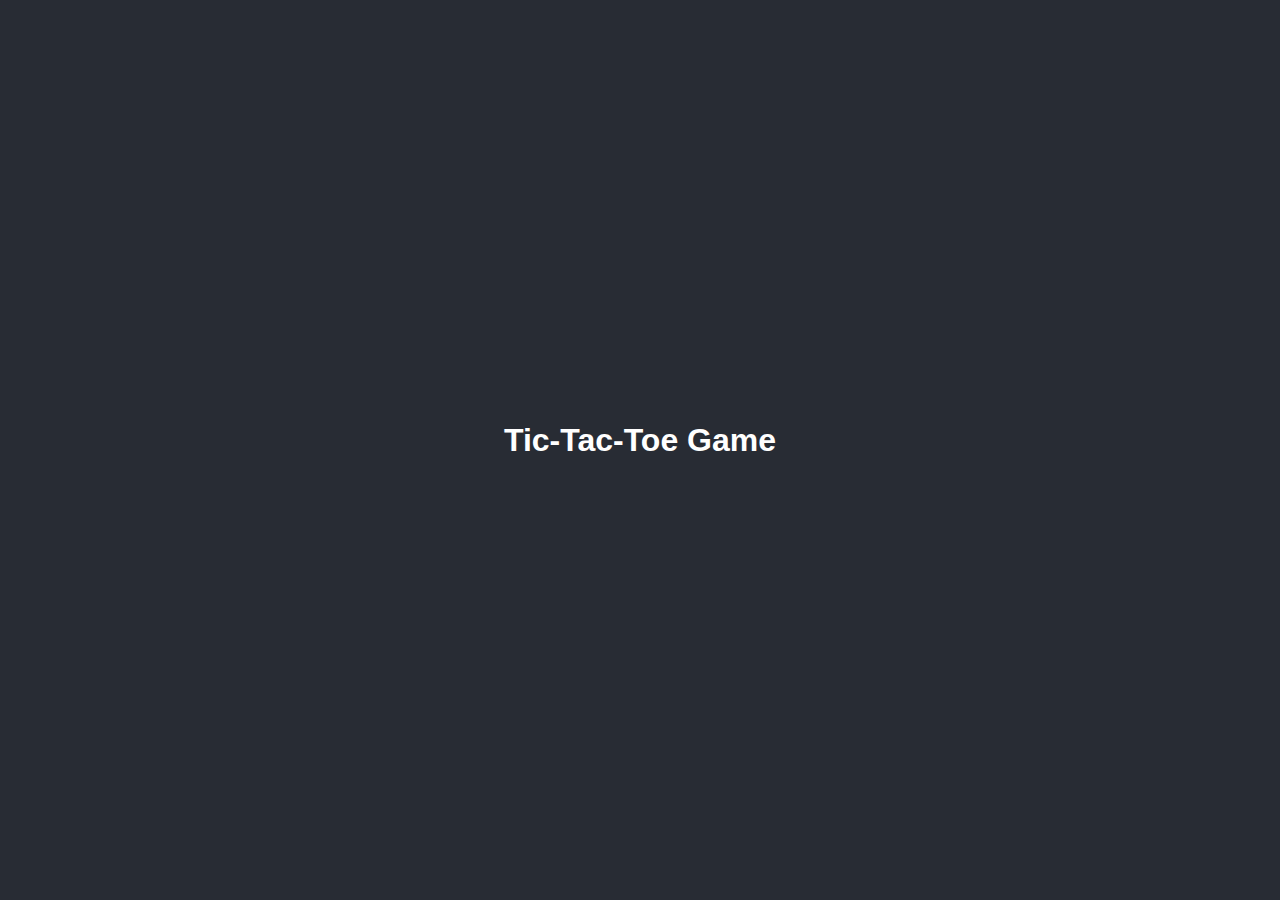
==== index3.html @ 3790b317 "Initial commit" ====
<!DOCTYPE html>
<html lang="en">

<head>
    <meta charset="UTF-8">
    <meta name="viewport" content="width=device-width, initial-scale=1.0">
    <title>Tic-Tac-Toe Game</title>
    <link rel="stylesheet" href="styles.css">
</head>

<body>
    <div class="body_container">
        <h1>Tic-Tac-Toe Game</h1>
        <div id="board"></div>

        <div id="modal">
            <div id="modal-content">
                <p id="result-message"></p>
                <button id="play-again-button">Play Again</button>
                <button id="reset-button">Reset Game</button>
            </div>
        </div>
    </div>
    <script src="script.js"></script>
</body>

</html>
---- styles.css ----
body {
    margin: 0;
    padding: 0;
    font-family: Arial, sans-serif;
}

header {
    background-color: #000;
    color: #fff;
    padding: 1rem;
    text-align: center;
}

main {
    display: flex;
    justify-content: center;
    align-items: center;
    height: 80vh;
}

.game-container {
    width: 80%;
    max-width: 600px;
    text-align: center;
}

button {
    padding: 1rem;
    font-size: 1.2rem;
    background-color: #4CAF50;
    color: white;
    border: none;
    border-radius: 5px;
    cursor: pointer;
}

.body_container {
    font-family: 'Arial', sans-serif;
    display: flex;
    flex-direction: column;
    align-items: center;
    justify-content: center;
    height: 100vh;
    margin: 0;
    background-color: #282c34;
    color: white;
}

h1 {
    margin-bottom: 20px;
}

#board {
    display: grid;
    grid-template-columns: repeat(3, 100px);
    grid-gap: 5px;
    margin-bottom: 20px;
}

.cell {
    display: flex;
    justify-content: center;
    align-items: center;
}

.cell {
    width: 100px;
    height: 100px;
    font-size: 36px;
    text-align: center;
    vertical-align: middle;
    cursor: pointer;
    background-color: #61dafb;
    border: 2px solid #282c34;
    color: #282c34;
    transition: background-color 0.3s;
}

.cell:hover {
    background-color: #8ed4ff;
}

#modal {
    display: none;
    position: fixed;
    top: 0;
    left: 0;
    width: 100%;
    height: 100%;
    background: rgba(0, 0, 0, 0.5);
    align-items: center;
    justify-content: center;
}

#modal-content {
    background: #282c34;
    padding: 20px;
    border-radius: 10px;
    text-align: center;
}

#result-message {
    font-size: 24px;
    margin-bottom: 20px;
}

#play-again-button,
#reset-button {
    padding: 10px;
    font-size: 16px;
    margin: 10px;
    border: none;
    border-radius: 5px;
    cursor: pointer;
    color: #282c34;
    background-color: #61dafb;
    transition: background-color 0.3s;
}

#play-again-button:hover,
#reset-button:hover {
    background-color: #8ed4ff;
}

#reset-button {
    background-color: #ff6f61;
    color: white;
}

#reset-button:hover {
    background-color: #ff9d8a;
}
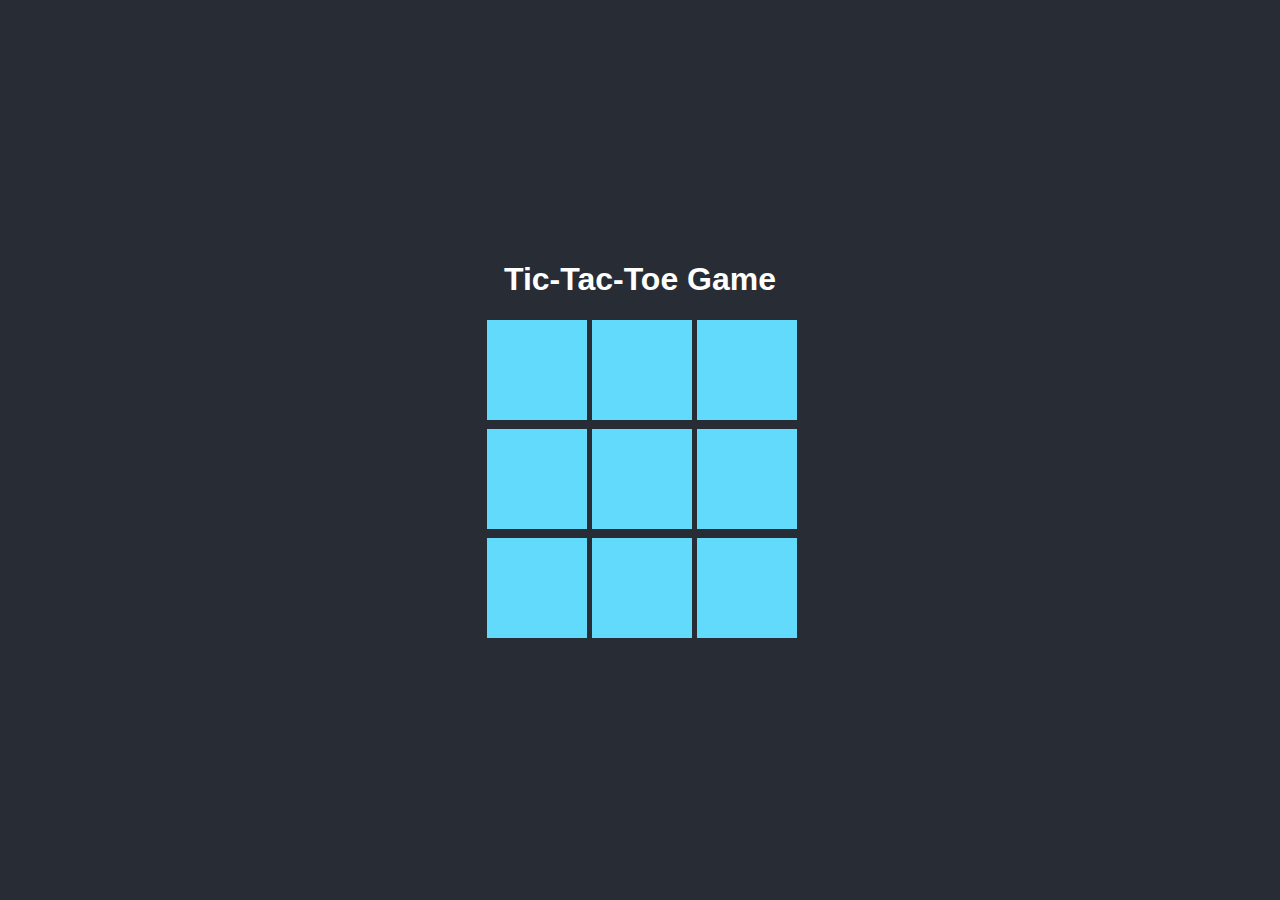
==== commit ee1cde78: "new update" ====
--- a/index3.html
+++ b/index3.html
@@ -21,7 +21,9 @@
             </div>
         </div>
     </div>
-    <script src="script.js"></script>
+    <script>
+    </script>
+    <script src="app.js"></script>
 </body>
 
 </html>